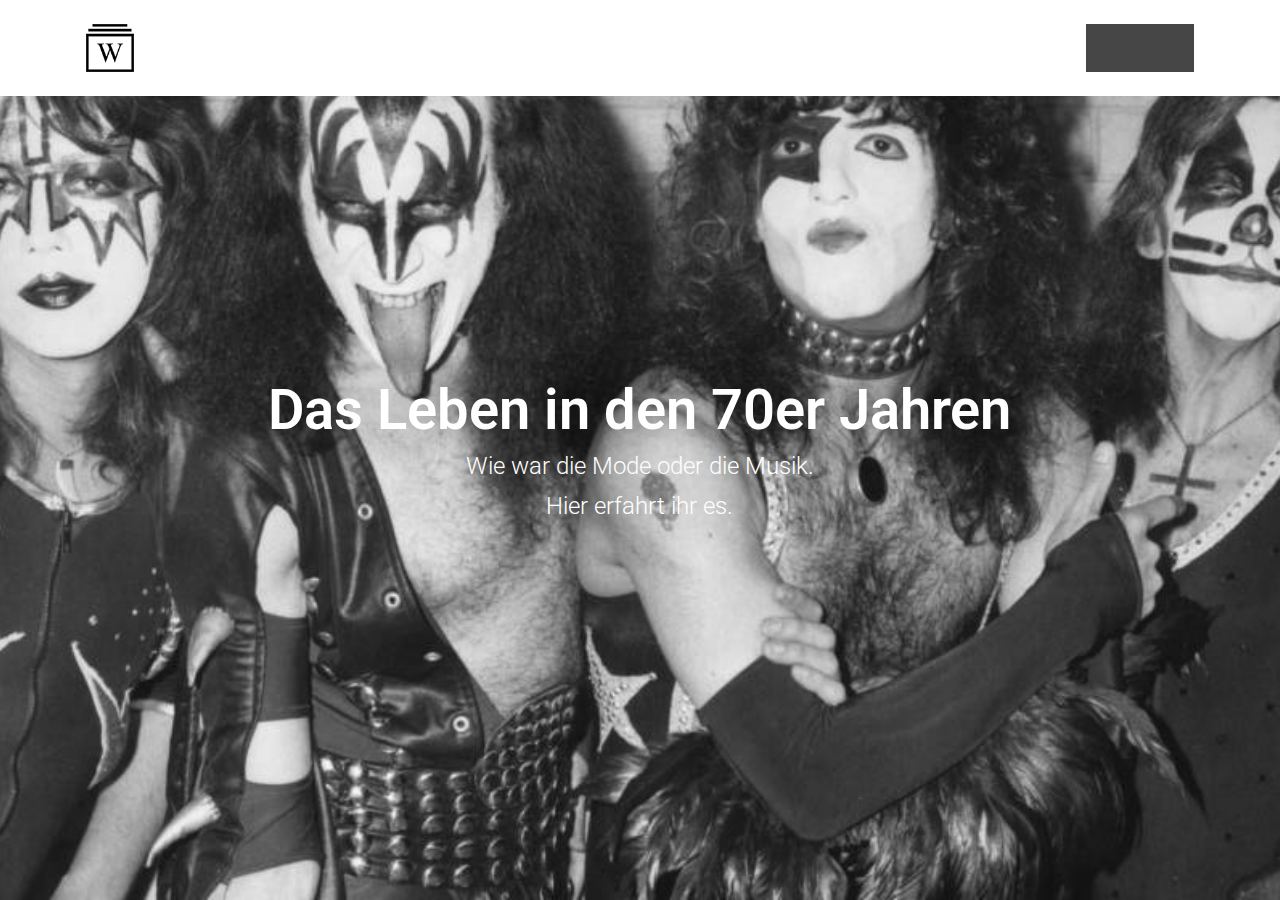
==== index.html @ 162d96a6 "moved folder" ====
<!doctype html>
<html lang="en" prefix="og: http://ogp.me/ns#">
  <head>
    <meta charset="utf-8">
    <meta name="viewport" content="width=device-width, initial-scale=1">

    <!-- CLEAN MARKUP = GOOD KARMA.
      Hi source code lover,

      you're a curious person and a fast learner ;)
      Let's make something beautiful together. Contribute on Github:
      https://github.com/webslides/webslides

      Thanksd,
      @jlantunez.
    -->

    <!-- SEO -->
    <title>WebSlides: Making HTML presentations easy</title>
    <meta name="description" content="WebSlides is the easiest way to make HTML presentations, portfolios, and landings. Just essential features.">

    <!-- URL CANONICAL -->
    <!-- <link rel="canonical" href="http://your-url.com/"> -->

    <!-- Google Fonts -->
    <link href="https://fonts.googleapis.com/css?family=Roboto:100,100i,300,300i,400,400i,700,700i%7CMaitree:200,300,400,600,700&amp;subset=latin-ext" rel="stylesheet">

    <!-- CSS WebSlides -->
    <link rel="stylesheet" type='text/css' media='all' href="static/css/webslides.css">

    <!-- Optional - CSS SVG Icons (Font Awesome) -->
    <link rel="stylesheet" type='text/css' media='all' href="static/css/svg-icons.css">

    <meta name="twitter:image" content="static/images/share-webslides.jpg"> <!-- EDIT -->

    <!-- FAVICONS -->
    <link rel="shortcut icon" sizes="16x16" href="static/images/favicons/favicon.png">
    <link rel="shortcut icon" sizes="32x32" href="static/images/favicons/favicon-32.png">
    <link rel="apple-touch-icon icon" sizes="76x76" href="static/images/favicons/favicon-76.png">
    <link rel="apple-touch-icon icon" sizes="120x120" href="static/images/favicons/favicon-120.png">
    <link rel="apple-touch-icon icon" sizes="152x152" href="static/images/favicons/favicon-152.png">
    <link rel="apple-touch-icon icon" sizes="180x180" href="static/images/favicons/favicon-180.png">
    <link rel="apple-touch-icon icon" sizes="192x192" href="static/images/favicons/favicon-192.png">

    <!-- Android -->
    <meta name="mobile-web-app-capable" content="yes">
    <meta name="theme-color" content="#333333">

  </head>
  <body>
    <header role="banner">
      <nav role="navigation">
        <p class="logo"><a href="index.html" title="WebSlides">WebSlides</a></p>
        <ul>
          <li class="github">
            <a rel="external" href="https://github.com/webslides/webslides" title="Github">
              <svg class="fa-github">
                <use xlink:href="#fa-github"></use>
              </svg>
              <em>WebSlides</em>
            </a>
          </li>
          <li class="twitter">
            <a rel="external" href="https://twitter.com/webslides" title="Twitter">
              <svg class="fa-twitter">
                <use xlink:href="#fa-twitter"></use>
              </svg>
              <em>@WebSlides</em>
            </a>
          </li>
          <!--  <li class="dribbble"><a rel="external" href="http://dribbble.com/webslides" title="Dribbble"><svg class="fa-dribbble"><use xlink:href="#fa-dribbble"></use></svg> <em>webslides</em></a></li> -->
        </ul>
      </nav>
    </header>

    <main role="main">
      <article id="webslides" class="vertical">
        <!-- Quick Guide
          - Each parent <section> in the <article id="webslides"> element is an individual slide.
          - Vertical sliding = <article id="webslides" class="vertical">
          - <div class="wrap"> = container 90% / <div class="wrap size-50"> = 45%;
        -->

        <section class="text-intro-landing">
         <span class="background" style="background-image:url('static/images/70s/KISS-Background.jpg')"></span>
          <!--.wrap = container (width: 90%) -->
          <div class="wrap aligncenter" >
            <h1><strong>Das Leben in den 70er Jahren</strong></h1>
            <p class="text-intro">Wie war die Mode oder die Musik.
			<br>Hier erfahrt ihr es.
            
            </p>
 
          </div>
          <!-- .end .wrap -->
        </section>
        <section>
          <!--.wrap = container (width: 90%) -->
          <div class="wrap size-50 aligncenter">
            <h2><strong>Welche Musik hast du in den 70ern gehört?</strong></h2>
            <p class="text-intro"><a href="demos/why-webslides.html" title="Why WebSlides?">Kiss</a>, <a href="demos/landings.html" title="Landings">ABBA</a>, <a href="demos/portfolios.html" title="Portfolios">AC/DC</a>, oder
			<a href="demos/longforms.html" title="Longforms">Queen</a>.</p>
            <div class="bg-white shadow">
              <ul class="flexblock reasons">
                <li>
                  <h1>ABBA</h1>ABBA ist eine schwedische Popgruppe bestehend aus den ehemaligen Paaren Agnetha Fältskog und Björn Ulvaeus sowie Benny Andersson und Anni-Frid Lyngstad und wurde 1972 in Stockholm gegründet</p>
                </li>
                <li>
                  <h1>AC/DC</h1>
                  <p> Die Brüder Angus und Malcolm haben sich den Bandnamen ausgedacht, nachdem die Schwester der australischen Brüder Margaret das Kürzel auf der Rückseite ihrer Nähmaschine sah und sagte, es sei ein guter Bandname. AC und DC sind die Abkürzungen für Wechselstrom und Gleichstrom<a href="demos/index.html" title="WebSlides Demos"></a></p>
                </li>
              </ul>
            </div>
            <!-- .end .bg-white shadow -->
          </div>
          <!-- .end .wrap -->
        </section>
        <section class="text-mode">

		         <span class="background" style="background-image:url('static/images/70s/70er-jahre-mode-party-kleider-boots-lederjacke-strickwaren.jpg')"></span>

          <!--.wrap = container (width: 90%) -->
          <div class="wrap">
            <div class="grid vertical-align">
              <div class="column">
                <h3><strong>Die Mode</strong></h3>
                <p class="text-intro">Flower Power, Paisley, psychedelische Muster, Karos und Animal-Prints dominierten die Mode der 1970er Jahre. Dazu kamen Materialien wie Cord, Denim, Samt, Wildleder, Nappaleder und Horn<code></code></p>
                <p></strong> <strong></strong>.</p>
              </div>
              <!-- .end .column -->
              <div class="column">
              
			  <!--.wrap = container (width: 90%) -->
          <div class="wrap">
            <div class="grid vertical-align">
              <div class="column">
                <h3><strong>Die Mode</strong></h3>
                <p class="text-intro">Flower Power, Paisley, psychedelische Muster, Karos und Animal-Prints dominierten die Mode der 1970er Jahre. Dazu kamen Materialien wie Cord, Denim, Samt, Wildleder, Nappaleder und Horn<code></code></p>
                <p></strong> <strong></strong>.</p>
              </div>
              <!-- .end .column -->
              <div class="column">
               		  


              </div>
              <!-- .end .column -->
            </div>
            <!-- .end .grid -->
          </div>
          <!-- .end .wrap -->
		  </span>
        </section>
        <section>
          <div class="wrap">
            <h2>Quiz</h2>
            <ul class="flexblock features">
              <li>
                <div>
                  <h2>
                    <span>&rarr;</span>
                    1.
                  </h2>
                  Wo fand die Schwester von Angus und Malcom das Kürzel für den Bandnamen AC/DC?
                </div>
              </li>
              <li>
                <div>
                  <h2>
                    <svg class="fa-link">
                      <use xlink:href="#fa-link"></use>
                    </svg>
                    2.
                  </h2>
                  Was bedeutet AC/DC?
                </div>
              </li>
              <li>
                <div>
                  <h2>
                    <svg class="fa-clock-o">
                      <use xlink:href="#fa-clock-o"></use>
                    </svg>
                    3.
                  </h2>
                  Aus welchem Land kommt die Popgruppe ABBA?
                </div>
              </li>
              <li>
                <div>
                  <h2>
                    
                    4.
                  </h2>
                  Aus welchen Paaren besteht die Popgruppe ABBA?
                </div>
              </li>
              <li>
                <div>
                  <h2>
                    <svg class="fa-text-height">
                      <use xlink:href="#fa-text-height"></use>
                    </svg>
                    5.
                  </h2>
                  Nennt mir drei Materialen die in den 70er für Mode verwendet wurden?
                </div>
              </li>
              <li>
                <div>
                  <h2>
                    <span>6<sup>.</sup></span>
                    
                  </h2>
                  Welche zwei Bands habe ich noch gennant?                                                                                                   
                </div>
              </li>
            </ul>
          </div>
        </section>
		      <section>
          <div class="wrap">
            <h2>Quiz</h2>
            <ul class="flexblock features">
              <li>
                <div>
                  <h2>
                    <span>&rarr;</span>
                    1.
                  </h2>
                  Wo fand die Schwester von Angus und Malcom das Kürzel für den Bandnamen AC/DC?
				  
				  
				  Auf ihrer Nähmaschine.
                </div>
              </li>
              <li>
                <div>
                  <h2>
                    <svg class="fa-link">
                      <use xlink:href="#fa-link"></use>
                    </svg>
                    2.
                  </h2>
                  Was bedeutet AC/DC?
				  
				  Gleichstrom,Wechselstrom.
                </div>
              </li>
              <li>
                <div>
                  <h2>
                    <svg class="fa-clock-o">
                      <use xlink:href="#fa-clock-o"></use>
                    </svg>
                    3.
                  </h2>
                  Aus welchem Land kommt die Popgruppe ABBA?
				  
				  
				  Aus Schweden.
                </div>
              </li>
              <li>
                <div>
                  <h2>
                    
                    4.
                  </h2>
                  Aus welchen Paaren besteht die Popgruppe ABBA?
				   
				   
				   Agnetha Fältskog und Björn Ulvaeus sowie Benny Andersson und Anni-Frid.
                </div>
              </li>
              <li>
                <div>
                  <h2>
                    <svg class="fa-text-height">
                      <use xlink:href="#fa-text-height"></use>
                    </svg>
                    5.
                  </h2>
                  Nennt mir drei Materialen die in den 70er für Mode verwendet wurden?
				  
				  
				  Samt,Nappaleder,Horn.
                </div>
              </li>
              <li>
                <div>
                  <h2>
                    <span>6<sup>.</sup></span>
                    
                  </h2>
                  Welche zwei Bands habe ich noch gennant?
				  
				  
				  Kiss und Queen
                </div>
              </li>
            </ul>
          </div>
        </section>
        <section>
          <div class="wrap">
            <h2><strong>Danke fürs Zuhören</strong></h2>
            
           
              <li>
                
                  <figure>
                    
                    <figcaption>
                      
                    </figcaption>
                  </figure>
                </a>
              </li>
              <li>
                
                  <figure>
                    
                    <figcaption>
                      
                    </figcaption>
                  </figure>
                </a>
              </li>
              <li>
                
                  <figure>
                    
                    <figcaption>
                      
                    </figcaption>
                  </figure>
                </a>
              </li>
              <li>
                
                  <figure>
                    
                    
                      
                    </figcaption>
---- static/css/svg-icons.css ----
/*=====================================================
Important! 
/js/svg-icons.js is required.
======================================================= */

/*=====================================================
Font Awesome 4.4 as SVG Icons via http://fontastic.me  
class = .fa- (Go to https://fortawesome.github.io/Font-Awesome/icons/)

SVG ICONS - Don't use icon fonts: 
https://speakerdeck.com/ninjanails/death-to-fa-fonts
======================================================= */

svg {
	display: inline-block;
	vertical-align: middle;
	width: 1em;
	height: 1em;

}
[class*="fa-"].large{font-size: 8rem;}


.fa-glass {
	width: 1.0000000298023224em;
}

.fa-music {
	width: 0.8571396097540855em;
}

.fa-search {
	width: 0.9285706554849185em;
}

.fa-envelope-o {
	width: 1.000000972300768em;
}

.fa-heart {
	width: 0.9999999646097422em;
}

.fa-star {
	width: 0.9285713043063879em;
}

.fa-star-o {
	width: 0.9285713043063879em;
}

.fa-user {
	width: 0.785713868836563em;
}

.fa-film {
	width: 1.071429569274187em;
}

.fa-th-large {
	width: 0.9285712415972966em;
}

.fa-th {
	width: 1.0000000521540642em;
}

.fa-th-list {
	width: 1.0000000521540642em;
}

.fa-check {
	width: 1.0000000596046448em;
}

.fa-close {
	width: 0.7857149094343185em;
}

.fa-search-plus {
	width: 0.9285706554849185em;
}

.fa-search-minus {
	width: 0.9285706554849185em;
}

.fa-power-off {
	width: 0.8571455205480252em;
}

.fa-signal {
	width: 0.9999999916180968em;
}

.fa-trash-o {
	width: 0.7857138803228736em;
}

.fa-home {
	width: 0.928572153672576em;
}

.fa-file-o {
	width: 0.8571445867419243em;
}

.fa-clock-o {
	width: 0.8571425850192682em;
}

.fa-road {
	width: 1.0714228972792625em;
}

.fa-download {
	width: 0.9285713359713554em;
}

.fa-arrow-circle-o-down {
	width: 0.8571425850192682em;
}

.fa-arrow-circle-o-up {
	width: 0.8571425850192682em;
}

.fa-inbox {
	width: 0.8571455143392086em;
}

.fa-play-circle-o {
	width: 0.8571425850192682em;
}

.fa-repeat {
	width: 0.8571445668737852em;
}

.fa-refresh {
	width: 0.8571436268589423em;
}

.fa-list-alt {
	width: 1.000000972300768em;
}

.fa-lock {
	width: 1.000000972300768em;
}

.fa-flag {
	width: 1.0357158780097961em;
}

.fa-headphones {
	width: 0.9285684004426003em;
}

.fa-volume-off {
	width: 0.42857232317328453em;
}

.fa-volume-down {
	width: 0.642858412116766em;
}

.fa-volume-up {
	width: 0.9285729192197323em;
}

.fa-qrcode {
	width: 0.7857138514518738em;
}

.fa-tag {
	width: 0.8454238213598728em;
}

.fa-tags {
	width: 1.0597098506987095em;
}

.fa-book {
	width: 0.9302451089024544em;
}

.fa-bookmark {
	width: 0.7142852507531643em;
}

.fa-print {
	width: 0.9285733308643103em;
}

.fa-camera {
	width: 1.0714288031060732em;
}

.fa-font {
	width: 0.9285733103752136em;
}

.fa-bold {
	width: 0.7857098877429962em;
}

.fa-italic {
	width: 0.5714278221130371em;
}

.fa-text-height {
	width: 1.000002734363079em;
}

.fa-text-width {
	width: 0.857142724096775em;
}

.fa-align-left {
	width: 0.9999999664723873em;
}

.fa-align-center {
	width: 1.0000009797513485em;
}

.fa-align-right {
	width: 1.0000009797513485em;
}

.fa-align-justify {
	width: 1.0000009797513485em;
}

.fa-list {
	width: 0.9999999906867743em;
}

.fa-dedent {
	width: 0.9999989476054907em;
}

.fa-indent {
	width: 0.9999989476054907em;
}

.fa-video-camera {
	width: 0.9999980057277753em;
}

.fa-image {
	width: 1.071429569274187em;
}

.fa-pencil {
	width: 0.8454248607158661em;
}

.fa-map-marker {
	width: 0.8714316554367542em;
	margin-top: -0.2em;
}

.fa-adjust {
	width: 0.8571425850192682em;
}

.fa-tint {
	width: 0.8714316815137863em;
}

.fa-edit {
	width: 0.9955342138805463em;
}

.fa-share-square-o {
	width: 0.9285693491497113em;
}

.fa-check-square-o {
	width: 0.9280096615352704em;
}

.fa-arrows {
	width: 0.9999999888241291em;
}

.fa-step-backward {
	width: 0.5714307241141796em;
}

.fa-fast-backward {
	width: 1.000000935047865em;
}

.fa-backward {
	width: 0.9966524690389633em;
}

.fa-play {
	width: 0.7851562518626451em;
}

.fa-pause {
	width: 0.8571436069905758em;
}

.fa-stop {
	width: 0.8571436069905758em;
}

.fa-forward {
	width: 0.8604901600629091em;
}

.fa-fast-forward {
	width: 0.9999990034848452em;
}

.fa-step-forward {
	width: 0.5714267063885927em;
}

.fa-eject {
	width: 0.85825614631176em;
}

.fa-chevron-left {
	width: 0.7500009983778em;
}

.fa-chevron-right {
	width: 0.6785712540149689em;
}

.fa-plus-circle {
	width: 0.8571425850192682em;
}

.fa-minus-circle {
	width: 0.8571425850192682em;
}

.fa-times-circle {
	width: 0.8571425850192682em;
}

.fa-check-circle {
	width: 0.8571425850192682em;
}

.fa-question-circle {
	width: 0.8571425850192682em;
}

.fa-info-circle {
	width: 0.8571425850192682em;
}

.fa-crosshairs {
	width: 0.8571436069905758em;
}

.fa-times-circle-o {
	width: 0.8571425850192682em;
}

.fa-check-circle-o {
	width: 0.8571425850192682em;
}

.fa-ban {
	width: 0.8571426247557004em;
}

.fa-arrow-left {
	width: 0.8928571492433548em;
}

.fa-arrow-right {
	width: 0.8214280630151052em;
}

.fa-arrow-up {
	width: 0.9285692870616913em;
}

.fa-arrow-down {
	width: 0.9285712018609047em;
}

.fa-mail-forward {
	width: 1.0000031888484955em;
}

.fa-expand {
	width: 0.8571445606648922em;
}

.fa-compress {
	width: 0.8571445886045694em;
}

.fa-plus {
	width: 0.785714827477932em;
}

.fa-minus {
	width: 0.7857138440012932em;
}

.fa-asterisk {
	width: 0.9285713285207748em;
}

.fa-exclamation-circle {
	width: 0.8571425850192682em;
}

.fa-leaf {
	width: 0.9999980080174282em;
}

.fa-fire {
	width: 0.7857128586620092em;
}

.fa-eye {
	width: 0.9999980051070452em;
}

.fa-eye-slash {
	width: 1.000001983717084em;
}

.fa-exclamation-triangle {
	width: 0.9999999636784196em;
}

.fa-plane {
	width: 0.7860879210056737em;
}

.fa-calendar {
	width: 0.9285707051554937em;
}

.fa-random {
	width: 0.9999999022111297em;
}

.fa-comment {
	width: 0.9999974196152834em;
}

.fa-magnet {
	width: 0.8571425850192682em;
}

.fa-chevron-up {
	width: 0.9999999701976776em;
}

.fa-chevron-down {
	width: 0.9999999850988388em;
}

.fa-retweet {
	width: 1.0714306645095348em;
}

.fa-shopping-cart {
	width: 0.9285732470452785em;
}

.fa-folder {
	width: 0.9285712813336886em;
}

.fa-folder-open {
	width: 1.0485479356721044em;
}

.fa-arrows-v {
	width: 0.42857228219509125em;
}

.fa-arrows-h {
	width: 1.000000972300768em;
}

.fa-bar-chart {
	width: 1.1428574323654175em;
}



.fa-camera-retro {
	width: 1.0000000074505806em;
}

.fa-key {
	width: 0.9391738375027963em;
}

.fa-cogs {
	width: 1.0714287403970957em;
}

.fa-comments {
	width: 1.0000034073991628em;
}

.fa-thumbs-o-up {
	width: 0.8571465983986855em;
}

.fa-thumbs-o-down {
	width: 0.8571435585618019em;
}

.fa-star-half {
	width: 0.4642870929092169em;
}

.fa-heart-o {
	width: 1.0000009778887033em;
}

.fa-sign-out {
	width: 0.875000032285854em;
}

.fa-linkedin-square {
	width: 0.8571416462459638em;
}

.fa-thumb-tack {
	width: 0.6428600810468197em;
}

.fa-external-link {
	width: 0.9999981845417096em;
}

.fa-sign-in {
	width: 0.8571436069905758em;
}

.fa-trophy {
	width: 0.9285706554849185em;
}

.fa-upload {
	width: 0.9285723492503166em;
}

.fa-lemon-o {
	width: 0.8565869312733412em;
}

.fa-phone {
	width: 0.7857128540053964em;
}

.fa-square-o {
	width: 0.7857118571796491em;
}

.fa-bookmark-o {
	width: 0.7142852507531643em;
}

.fa-phone-square {
	width: 0.8571416462459638em;
}

.fa-unlock {
	width: 1.000000972300768em;
}

.fa-credit-card {
	width: 1.0714279003441334em;
}

.fa-feed {
	width: 0.7864560410380363em;
}

.fa-hdd-o {
	width: 0.8571435995399952em;
}

.fa-bullhorn {
	width: 1.000001672655344em;
}

.fa-bell-o {
	width: 0.999999426305294em;
}

.fa-certificate {
	width: 0.8571425257250667em;
}

.fa-hand-o-right {
	width: 1.0000000074505806em;
}

.fa-hand-o-left {
	width: 0.9999989792704582em;
}

.fa-hand-o-up {
	width: 0.8571425552167966em;
}

.fa-hand-o-down {
	width: 0.8571416288614273em;
}

.fa-arrow-circle-left {
	width: 0.8571425850192682em;
}

.fa-arrow-circle-right {
	width: 0.8571425850192682em;
}

.fa-arrow-circle-up {
	width: 0.8571425850192682em;
}

.fa-arrow-circle-down {
	width: 0.8571425850192682em;
}

.fa-wrench {
	width: 0.9391775503754616em;
}

.fa-tasks {
	width: 1.0000009797513485em;
}

.fa-filter {
	width: 0.7857138165272772em;
}

.fa-arrows-alt {
	width: 0.857147540897131em;
}

.fa-group {
	width: 1.071428755919138em;
}

.fa-chain {
	width: 0.9285723119974136em;
}

.fa-cloud {
	width: 1.0714285423358234em;
}

.fa-flask {
	width: 0.9285696372389793em;
}

.fa-cut {
	width: 0.9975810423493385em;
}

.fa-copy {
	width: 1.0000010058283806em;
}

.fa-paperclip {
	width: 0.7857148349285126em;
}

.fa-floppy-o {
	width: 0.8571445867419243em;
}

.fa-square {
	width: 0.8571416462459638em;
}

.fa-bars {
	width: 0.8571436069905758em;
}

.fa-list-ul {
	width: 1.0000010132789612em;
}

.fa-list-ol {
	width: 1.0083701331168413em;
}

.fa-strikethrough {
	width: 0.9999989485368133em;
}

.fa-underline {
	width: 0.8571445560082793em;
}

.fa-table {
	width: 0.9285723157227039em;
}

.fa-magic {
	width: 0.9436386581510305em;
}

.fa-truck {
	width: 1.0357128381729126em;
}

.fa-pinterest {
	width: 0.8571391701698303em;
}

.fa-pinterest-square {
	width: 0.8571406031646802em;
}

.fa-google-plus-square {
	width: 0.8571416462459638em;
}

.fa-google-plus {
	width: 1.2857149516544268em;
}

.fa-money {
	width: 1.0714295767247677em;
}

.fa-caret-down {
	width: 0.571429718285799em;
}

.fa-caret-up {
	width: 0.5714296959340572em;
}

.fa-caret-left {
	width: 0.3928574174642563em;
}

.fa-caret-right {
	width: 0.32142970090126255em;
}

.fa-columns {
	width: 0.9285723157227039em;
}

.fa-sort {
	width: 0.5714296959340572em;
}

.fa-sort-desc {
	width: 0.571429718285799em;
}

.fa-sort-asc {
	width: 0.5714296959340572em;
}

.fa-envelope {
	width: 1.0000022239983082em;
}

.fa-linkedin {
	width: 0.8571429451305903em;
}

.fa-rotate-left {
	width: 0.8571445606648922em;
}

.fa-gavel {
	width: 1.0106014609336853em;
}

.fa-dashboard {
	width: 1.000001922249794em;
}

.fa-comment-o {
	width: 0.9999974196152834em;
}

.fa-comments-o {
	width: 1.0000035266084524em;
}

.fa-bolt {
	width: 1.000000972300768em;
}

.fa-sitemap {
	width: 1.0000010058283806em;
}

.fa-umbrella {
	width: 0.9285703394562006em;
}

.fa-clipboard {
	width: 1.000001959502697em;
}

.fa-lightbulb-o {
	width: 0.5714296922087669em;
}

.fa-exchange {
	width: 0.9999989476054907em;
}

.fa-cloud-download {
	width: 1.0714285423358234em;
}

.fa-cloud-upload {
	width: 1.0714285423358234em;
}

.fa-user-md {
	width: 0.785713868836563em;
}

.fa-stethoscope {
	width: 0.7857138092319147em;
}

.fa-suitcase {
	width: 1.000000116725687em;
}

.fa-bell {
	width: 0.999999426305294em;
}

.fa-coffee {
	width: 1.0357122694451846em;
}

.fa-cutlery {
	width: 0.7857128530740738em;
}

.fa-file-text-o {
	width: 0.8571445867419243em;
}

.fa-building-o {
	width: 1.000000116725687em;
}

.fa-hospital-o {
	width: 1.000000116725687em;
}

.fa-ambulance {
	width: 1.1071423441171646em;
}

.fa-medkit {
	width: 1.000000116725687em;
}

.fa-fighter-jet {
	width: 1.0714295953512192em;
}

.fa-beer {
	width: 0.9642851203680038em;
}

.fa-h-square {
	width: 0.8571416462459638em;
}

.fa-plus-square {
	width: 0.8571416462459638em;
}

.fa-angle-double-left {
	width: 0.5892861261963844em;
}

.fa-angle-double-right {
	width: 0.5535723362118006em;
}

.fa-angle-double-up {
	width: 0.642861433327198em;
}

.fa-angle-double-down {
	width: 0.6428574100136757em;
}

.fa-angle-left {
	width: 0.3750009909272194em;
}

.fa-angle-right {
	width: 0.3392861280590296em;
}

.fa-angle-up {
	width: 0.642861433327198em;
}

.fa-angle-down {
	width: 0.6428574100136757em;
}

.fa-desktop {
	width: 1.071435708552599em;
}

.fa-laptop {
	width: 1.071429569274187em;
}

.fa-tablet {
	width: 1.071429569274187em;
}

.fa-mobile {
	width: 1.071429569274187em;
}

.fa-circle-o {
	width: 0.8571425850192682em;
}

.fa-quote-left {
	width: 0.9285713583230972em;
}

.fa-quote-right {
	width: 0.9285713285207748em;
}

.fa-spinner {
	width: 1.0000000596046448em;
}

.fa-circle {
	width: 0.8571425850192682em;
}

.fa-mail-reply {
	width: 1.0000029690563679em;
}

.fa-folder-o {
	width: 0.9285712813336886em;
}

.fa-folder-open-o {
	width: 1.0652896141011752em;
}

.fa-smile-o {
	width: 0.8571425850192682em;
}

.fa-frown-o {
	width: 0.8571425850192682em;
}

.fa-meh-o {
	width: 0.8571425850192682em;
}

.fa-gamepad {
	width: 1.0714295854171496em;
}

.fa-keyboard-o {
	width: 1.0714286640286446em;
}

.fa-flag-o {
	width: 1.0357160121202469em;
}

.fa-flag-checkered {
	width: 1.0357160121202469em;
}

.fa-terminal {
	width: 0.9358262214809656em;
}

.fa-code {
	width: 1.0714276805520058em;
}

.fa-mail-reply-all {
	width: 0.9999999292194843em;
}

.fa-star-half-empty {
	width: 0.9285682821646333em;
}

.fa-location-arrow {
	width: 0.7859947793185711em;
}

.fa-crop {
	width: 0.9285703515633941em;
}

.fa-code-fork {
	width: 0.5714296698570251em;
}

.fa-chain-broken {
	width: 0.9285713344191509em;
}

.fa-question {
	width: 0.6221200153231621em;
}

.fa-info {
	width: 0.857143547385931em;
}

.fa-exclamation {
	width: 0.857143547385931em
}

.fa-superscript {
	width: 0.8588164150714874em;
}

.fa-subscript {
	width: 0.8599326312541962em;
}

.fa-eraser {
	width: 1.071428793715313em;
}

.fa-puzzle-piece {
	width: 0.9285733483266085em;
}

.fa-microphone {
	width: 0.6428574770689011em;
}

.fa-microphone-slash {
	width: 0.7857128698378801em;
}

.fa-shield {
	width: 0.7142831720411777em;
}

.fa-calendar-o {
	width: 0.9285707051554937em;
}

.fa-fire-extinguisher {
	width: 0.7845058117527515em;
}

.fa-rocket {
	width: 0.9441959485411644em;
}

.fa-maxcdn {
	width: 0.9815869629383087em;
}

.fa-chevron-circle-left {
	width: 0.8571425850192682em;
}

.fa-chevron-circle-right {
	width: 0.8571425850192682em;
}

.fa-chevron-circle-up {
	width: 0.8571425850192682em;
}

.fa-chevron-circle-down {
	width: 0.8571425850192682em;
}

.fa-html5 {
	width: 0.7857138514518738em;
}

.fa-css3 {
	width: 1.0000000596046448em;
}

.fa-anchor {
	width: 0.9999980125576258em;
}

.fa-unlock-alt {
	width: 1.000000972300768em;
}

.fa-bullseye {
	width: 0.8571425850192682em;
}

.fa-ellipsis-h {
	width: 0.7857148125767708em;
}

.fa-ellipsis-v {
	width: 0.21428712457418442em;
}

.fa-rss-square {
	width: 0.8571416462459638em;
}

.fa-play-circle {
	width: 0.8571425850192682em;
}

.fa-ticket {
	width: 1.0005576871335506em;
}

.fa-minus-square {
	width: 0.8571416462459638em;
}

.fa-minus-square-o {
	width: 0.7857118571796491em;
}

.fa-level-up {
	width: 0.5734755680896342em;
}

.fa-level-down {
	width: 0.5731032819021493em;
}

.fa-check-square {
	width: 0.8571416462459638em;
}

.fa-pencil-square {
	width: 0.8571416462459638em;
}

.fa-external-link-square {
	width: 0.8571416462459638em;
}

.fa-share-square {
	width: 0.8571416462459638em;
}

.fa-caret-square-o-down {
	width: 0.8571416462459638em;
}

.fa-caret-square-o-up {
	width: 0.8571416462459638em;
}

.fa-caret-square-o-right {
	width: 0.8571416462459638em;
}

.fa-eur {
	width: 0.565288751386106em;
}

.fa-gbp {
	width: 0.5691953515633941em;
}

.fa-dollar {
	width: 0.5691973492503166em;
}

.fa-inr {
	width: 0.5011180695146322em;
}

.fa-cny {
	width: 0.5731013106415048em;
}

.fa-rouble {
	width: 0.7142853057011962em;
}

.fa-krw {
	width: 1.0000009899958968em;
}

.fa-bitcoin {
	width: 0.736978217959404em;
}

.fa-file {
	width: 0.8571426197886467em;
}

.fa-file-text {
	width: 0.8571426197886467em;
}

.fa-sort-alpha-asc {
	width: 0.9428952634334564em;
}

.fa-sort-alpha-desc {
	width: 0.9428952634334564em;
}

.fa-sort-amount-asc {
	width: 1.0159967839717865em;
}

.fa-sort-amount-desc {
	width: 1.0159967839717865em;
}

.fa-sort-numeric-asc {
	width: 0.8452380001544952em;
}

.fa-sort-numeric-desc {
	width: 0.8452380001544952em;
}

.fa-thumbs-up {
	width: 0.8928591571748257em;
}

.fa-thumbs-down {
	width: 0.8928584419190884em;
}

.fa-youtube-square {
	width: 0.8571416462459638em;
}

.fa-youtube {
	width: 0.8571435324847698em;
}

.fa-xing {
	width: 0.786087267100811em;
}

.fa-xing-square {
	width: 0.8571416462459638em;
}

.fa-youtube-play {
	width: 1.0000000305008143em;
}

.fa-stack-overflow {
	width: 0.8571415841579437em;
}

.fa-instagram {
	width: 0.8571416462459638em;
}

.fa-flickr {
	width: 0.8571436131993941em;
}

.fa-adn {
	width: 0.8571425850192682em;
}

.fa-bitbucket {
	width: 0.78617824614048em;
}

.fa-bitbucket-square {
	width: 0.8571416462459638em;
}

.fa-tumblr {
	width: 0.6093739867210388em;
}

.fa-tumblr-square {
	width: 0.8571416462459638em;
}

.fa-long-arrow-down {
	width: 0.42857166891917586em;
}

.fa-long-arrow-up {
	width: 0.4285729229450226em;
}

.fa-long-arrow-left {
	width: 1.0357138589024544em;
}

.fa-long-arrow-right {
	width: 0.9642862295731902em;
}

.fa-female {
	width: 0.7142941057682037em;
}

.fa-male {
	width: 0.5714317113161087em;
}

.fa-gittip {
	width: 0.8571425850192682em;
}

.fa-sun-o {
	width: 1.0000000223517418em;
}

.fa-moon-o {
	width: 0.8213352287809048em;
}

.fa-archive {
	width: 1.0000020563602448em;
}

.fa-bug {
	width: 0.9285741709172726em;
}

.fa-vk {
	width: 1.0777527708560228em;
}

.fa-weibo {
	width: 1.0041852121551074em;
}

.fa-renren {
	width: 0.8571416437625885em;
}

.fa-pagelines {
	width: 0.7823682955154254em;
}

.fa-stack-exchange {
	width: 0.7142871618270874em;
}

.fa-arrow-circle-o-right {
	width: 0.8571425850192682em;
}

.fa-arrow-circle-o-left {
	width: 0.8571425850192682em;
}

.fa-caret-square-o-left {
	width: 0.8571416462459638em;
}

.fa-dot-circle-o {
	width: 0.8571425850192682em;
}

.fa-wheelchair {
	width: 0.9090400412678719em;
}

.fa-vimeo-square {
	width: 0.8571416462459638em;
}

.fa-try {
	width: 0.6428615320473909em;
}

.fa-plus-square-o {
	width: 0.7857118571796491em;
}

.fa-space-shuttle {
	width: 1.214285247027874em;
}

.fa-slack {
	width: 0.9285693690180779em;
}

.fa-envelope-square {
	width: 0.8571436131993941em;
}

.fa-wordpress {
	width: 1.0000000049670539em;
}

.fa-openid {
	width: 0.9999983335533216em;
}

.fa-bank {
	width: 1.0714267492294312em;
}

.fa-graduation-cap {
	width: 1.2857187371701002em;
}

.fa-yahoo {
	width: 0.8571445047855377em;
}

.fa-google {
	width: 0.8398430943489075em;
}

.fa-reddit {
	width: 1.0000000049670539em;
}

.fa-reddit-square {
	width: 0.8571416462459638em;
}

.fa-stumbleupon-circle {
	width: 0.8571425850192682em;
}

.fa-stumbleupon {
	width: 1.0714269926149882em;
}

.fa-delicious {
	width: 0.8571416462459638em;
}

.fa-digg {
	width: 1.1428574323654175em;
}

.fa-pied-piper {
	width: 0.8571416462459638em;
}

.fa-pied-piper-alt {
	width: 1.1372744292020798em;
}

.fa-drupal {
	width: 0.8571418623128011em;
}

.fa-joomla {
	width: 0.8571426148215924em;
}

.fa-language {
	width: 0.8571416030172259em;
}

.fa-fax {
	width: 1.0000000037252903em;
}

.fa-building {
	width: 0.7857138179242611em;
}

.fa-child {
	width: 0.7142872214317322em;
}

.fa-paw {
	width: 0.9285706828037519em;
}

.fa-spoon {
	width: 1.0000000298023224em;
}

.fa-cube {
	width: 0.9285703506320715em;
}

.fa-cubes {
	width: 1.2142920158803463em;
}

.fa-behance {
	width: 1.1428583860397339em;
}

.fa-behance-square {
	width: 0.8571436131993941em;
}

.fa-steam {
	width: 0.9999989867210388em;
}

.fa-steam-square {
	width: 0.8571436131992414em;
}

.fa-recycle {
	width: 1.0012093782424927em;
}

.fa-automobile {
	width: 1.1428605308756232em;
}

.fa-cab {
	width: 1.1428585043177009em;
}

.fa-tree {
	width: 0.8571485541760921em;
}

.fa-spotify {
	width: 0.8571425850192682em;
}

.fa-deviantart {
	width: 0.5714287161827087em;
}

.fa-soundcloud {
	width: 1.2857149858027697em;
}

.fa-database {
	width: 0.8571426197886467em;
}

.fa-file-pdf-o {
	width: 0.8571445867419243em;
}

.fa-file-word-o {
	width: 0.8571445867419243em;
}

.fa-file-excel-o {
	width: 0.8571445867419243em;
}

.fa-file-powerpoint-o {
	width: 0.8571445867419243em;
}

.fa-file-image-o {
	width: 0.8571445867419243em;
}

.fa-file-archive-o {
	width: 0.8571445867419243em;
}

.fa-file-audio-o {
	width: 0.8571445867419243em;
}

.fa-file-movie-o {
	width: 0.8571445867419243em;
}

.fa-file-code-o {
	width: 0.8571445867419243em;
}

.fa-vine {
	width: 0.857145681977272em;
}

.fa-codepen {
	width: 1.0000000298023224em;
}

.fa-jsfiddle {
	width: 1.1428555250167847em;
}

.fa-life-bouy {
	width: 1.0000000049670539em;
}

.fa-circle-o-notch {
	width: 0.9999980702996254em;
}

.fa-ra {
	width: 0.999438002705574em;
}

.fa-empire {
	width: 1.0000000049670539em;
}

.fa-git-square {
	width: 0.8571416462459638em;
}

.fa-git {
	width: 1.0000000447034836em;
}

.fa-hacker-news {
	width: 0.8571416462459638em;
}

.fa-tencent-weibo {
	width: 0.7142878770828247em;
}

.fa-qq {
	width: 1.0000018551945686em;
}

.fa-wechat {
	width: 1.142860472202301em;
}

.fa-paper-plane {
	width: 1.0009309110464528em;
}

.fa-paper-plane-o {
	width: 1.0005583113525063em;
}

.fa-history {
	width: 0.8571445606648922em;
}

.fa-circle-thin {
	width: 0.8571425850192682em;
}

.fa-header {
	width: 1.0000018998980522em;
}

.fa-paragraph {
	width: 0.7265684753656387em;
}

.fa-sliders {
	width: 0.8571425676345825em;
}

.fa-share-alt {
	width: 0.8571425974369049em;
}

.fa-share-alt-square {
	width: 0.8571416462459638em;
}

.fa-bomb {
	width: 1.0000009909272194em;
}

.fa-futbol-o {
	width: 1.0000000049670539em;
}

.fa-tty {
	width: 1.0000020181760192em;
}

.fa-binoculars {
	width: 1.0000019930303097em;
}

.fa-plug {
	width: 0.9999989569187164em;
}

.fa-slideshare {
	width: 1.000006040558219em;
}

.fa-twitch {
	width: 0.9999990165233612em;
}

.fa-yelp {
	width: 0.8580739721655846em;
}

.fa-newspaper-o {
	width: 1.1428594440221786em;
}

.fa-wifi {
	width: 1.142857201397419em;
}

.fa-calculator {
	width: 0.9285713012019414em;
}

.fa-google-wallet {
	width: 0.9977688640356064em;
}

.fa-cc-visa {
	width: 1.2857130939760282em;
}

.fa-cc-mastercard {
	width: 1.2857130939760282em;
}

.fa-cc-discover {
	width: 1.2857129871845245em;
}

.fa-cc-amex {
	width: 1.285718947649002em;
}

.fa-cc-paypal {
	width: 1.2857130939760282em;
}

.fa-cc-stripe {
	width: 1.2857130939760282em;
}

.fa-bell-slash {
	width: 1.1428565569221973em;
}

.fa-bell-slash-o {
	width: 1.1428565569221973em;
}

.fa-trash {
	width: 0.7857138803228736em;
}

.fa-copyright {
	width: 0.8571425850192682em;
}

.fa-at {
	width: 0.8571425999204312em;
}

.fa-eyedropper {
	width: 1.0000010132789612em;
}

.fa-paint-brush {
	width: 0.9988838285207748em;
}

.fa-birthday-cake {
	width: 0.9999999776482582em;
}

.fa-area-chart {
	width: 1.1428574323654175em;
}

.fa-pie-chart {
	width: 0.964285093049206em;
}

.fa-line-chart {
	width: 1.1428574323654175em;
}

.fa-lastfm {
	width: 1.0000022376577817em;
}

.fa-lastfm-square {
	width: 0.8571416462459638em;
}

.fa-toggle-off {
	width: 1.142858593414303em;
}

.fa-toggle-on {
	width: 1.14285634085536em;
}

.fa-bicycle {
	width: 1.28571296234918em;
}

.fa-bus {
	width: 0.8571415692567825em;
}

.fa-ioxhost {
	width: 1.1428571175783873em;
}

.fa-angellist {
	width: 0.7142852619290352em;
}

.fa-cc {
	width: 1.1428574323654175em;
}

.fa-ils {
	width: 0.7678564703091979em;
}

.fa-meanpath {
	width: 0.8571436131994687em;
}

.fa-buysellads {
	width: 0.8571436107158661em;
}

.fa-connectdevelop {
	width: 1.1428584707900882em;
}

.fa-dashcube {
	width: 0.785714864730835em;
}

.fa-forumbee {
	width: 0.8571425694972277em;
}

.fa-leanpub {
	width: 1.142857511062175em;
}

.fa-sellsy {
	width: 1.1428565382957458em;
}

.fa-shirtsinbulk {
	width: 0.8571415543556213em;
}

.fa-simplybuilt {
	width: 1.142860271036625em;
}

.fa-skyatlas {
	width: 1.14285752673959em;
}

.fa-cart-plus {
	width: 0.928574200719595em;
}

.fa-cart-arrow-down {
	width: 0.928574200719595em;
}

.fa-diamond {
	width: 1.142861483618617em;
}

.fa-ship {
	width: 1.142856314778328em;
}

.fa-user-secret {
	width: 0.785717862347763em;
}

.fa-motorcycle {
	width: 1.2885052015384417em;
}

.fa-street-view {
	width: 0.7857207879424095em;
}

.fa-heartbeat {
	width: 1.0000009760260582em;
}

.fa-venus {
	width: 0.6395084308460355em;
}

.fa-mars {
	width: 0.8571416437625885em;
}

.fa-mercury {
	width: 0.6428571790456772em;
}

.fa-intersex {
	width: 0.7823648327030241em;
}

.fa-transgender-alt {
	width: 0.9285693382844329em;
}

.fa-venus-double {
	width: 0.9999989913776517em;
}

.fa-mars-double {
	width: 1.0690097333863378em;
}

.fa-venus-mars {
	width: 1.1376486765220761em;
}

.fa-mars-stroke {
	width: 0.8571426570415497em;
}

.fa-mars-stroke-v {
	width: 0.6395094422623515em;
}

.fa-mars-stroke-h {
	width: 1.066592177376151em;
}

.fa-neuter {
	width: 0.6428564637899399em;
}

.fa-genderless {
	width: 0.6428574621677399em;
}

.fa-facebook-official {
	width: 0.8571436237543821em;
}

.fa-pinterest-p {
	width: 0.7142868041992188em;
}

.fa-whatsapp {
	width: 0.857144296169281em;
}

.fa-user-plus {
	width: 1.1428584034244977em;
}

.fa-user-times {
	width: 1.1378349239627532em;
}

.fa-bed {
	width: 1.1428574621677399em;
}

.fa-viacoin {
	width: 0.8571425676345825em;
}

.fa-train {
	width: 0.857141618927244em;
}

.fa-subway {
	width: 0.857141618927244em;
}

.fa-medium {
	width: 1.0000000428408384em;
}

.fa-y-combinator {
	width: 0.8571425676345825em;
}

.fa-optin-monster {
	width: 1.2812500447034836em;
}

.fa-opencart {
	width: 1.2865476533770561em;
}

.fa-expeditedssl {
	width: 1.0000000049670539em;
}
.fa-battery-full {
	width: 1.2857148237526417em;
}
.fa-battery-4 {
	width: 1.2857148237526417em;
}

.fa-battery-3 {
	width: 1.285716611891985em;
}

.fa-battery-2 {
	width: 1.285716611891985em;
}

.fa-battery-1 {
	width: 1.285716611891985em;
}

.fa-battery-0 {
	width: 1.285716611891985em;
}

.fa-mouse-pointer {
	width: 0.6463916040956974em;
}

.fa-i-cursor {
	width: 0.5em;
}

.fa-object-group {
	width: 1.142856389284134em;
}

.fa-object-ungroup {
	width: 1.2857120633125305em;
}

.fa-sticky-note {
	width: 0.8571426197886467em;
}

.fa-sticky-note-o {
	width: 0.8571405932307243em;
}

.fa-cc-jcb {
	width: 1.2857130939760282em;
}

.fa-cc-diners-club {
	width: 1.2857130939760282em;
}

.fa-clone {
	width: 0.9999999590218067em;
}

.fa-balance-scale {
	width: 1.2942902165651321em;
}

.fa-hourglass-o {
	width: 0.8571416353806853em;
}

.fa-hourglass-1 {
	width: 0.8571416353806853em;
}

.fa-hourglass-2 {
	width: 0.8571416353806853em;
}

.fa-hourglass-3 {
	width: 0.8571416353806853em;
}

.fa-hourglass {
	width: 0.8571436023339629em;
}

.fa-hand-grab-o {
	width: 0.8571436107158661em;
}

.fa-hand-paper-o {
	width: 0.9107128493487835em;
}

.fa-hand-scissors-o {
	width: 0.9999980007607974em;
}

.fa-hand-lizard-o {
	width: 1.1428582593798637em;
}

.fa-hand-spock-o {
	width: 1.0714277178049088em;
}

.fa-hand-pointer-o {
	width: 0.9285682551562786em;
}

.fa-trademark {
	width: 1.1008171644061804em;
}

.fa-registered {
	width: 1.0000000049670539em;
}

.fa-creative-commons {
	width: 1.0000000049670539em;
}

.fa-gg {
	width: 1.142856478691101em;
}

.fa-gg-circle {
	width: 1.0000000049670539em;
}

.fa-tripadvisor {
	width: 1.2857139185070992em;
}

.fa-odnoklassniki {
	width: 0.7142824977636337em;
}

.fa-odnoklassniki-square {
	width: 0.8571416462459638em;
}

.fa-get-pocket {
	width: 0.959822304546833em;
}

.fa-wikipedia-w {
	width: 1.2857110323384404em;
}

.fa-safari {
	width: 1.0000000049670539em;
}

.fa-chrome {
	width: 1.0002786591649055em;
}

.fa-firefox {
	width: 0.9985101446509361em;
}

.fa-opera {
	width: 1.0000011399388313em;
}

.fa-internet-explorer {
	width: 0.9999980032444em;
}

.fa-television {
	width: 1.1714316554367542em;
}

.fa-contao {
	width: 1.000000111758709em;
}

.fa-500px {
	width: 0.7951981648802757em;
}

.fa-amazon {
	width: 1.0010244324803352em;
}

.fa-calendar-plus-o {
	width: 0.9285713012019414em;
}

.fa-calendar-minus-o {
	width: 0.9285707051554937em;
}

.fa-calendar-times-o {
	width: 0.9285707051554937em;
}

.fa-calendar-check-o {
	width: 0.9285707051554937em;
}

.fa-industry {
	width: 0.9999989531934261em;
}

.fa-map-pin {
	width: 0.5714278568824156em;
}

.fa-map-signs {
	width: 1.0000010207295418em;
}

.fa-map-o {
	width: 1.1428583338856697em;
}

.fa-map {
	width: 0.9999999906867743em;
}

.fa-commenting {
	width: 1.0000040555996748em;
}

.fa-commenting-o {
	width: 0.9999974196152834em;
}

.fa-houzz {
	width: 0.5714277625083923em;
}

.fa-vimeo {
	width: 1.0050220787525177em;
}

.fa-black-tie {
	width: 0.8571425676345825em;
}

.fa-fonticons {
	width: 0.8571425676345825em;
}

.fa-reddit-alien {
	width: 1.0000009834766388em;
}

.fa-edge {
	width: 0.9999999701976776em;
}

.fa-credit-card-alt {
	width: 1.2857139110565186em;
}

.fa-codiepie {
	width: 0.9542412211497626em;
}

.fa-modx {
	width: 0.9999999403953552em;
}

.fa-fort-awesome {
	width: 0.9285743236541748em;
}

.fa-usb {
	width: 1.2857153688868266em;
}

.fa-product-hunt {
	width: 1.0000000049670539em;
}

.fa-mixcloud {
	width: 1.2857142388820648em;
}

.fa-scribd {
	width: 0.8569198697805405em;
}

.fa-pause-circle {
	width: 0.8571425850192682em;
}

.fa-pause-circle-o {
	width: 0.8571425850192682em;
}

.fa-stop-circle {
	width: 0.8571425850192682em;
}

.fa-stop-circle-o {
	width: 0.8571425850192682em;
}

.fa-shopping-bag {
	width: 0.9999990325886756em;
}

.fa-shopping-basket {
	width: 1.1428582395116678em;
}

.fa-hashtag {
	width: 1.000002235174179em;
}

.fa-bluetooth {
	width: 0.8571405559778214em;
}

.fa-bluetooth-b {
	width: 0.5714296698570251em;
}

.fa-percent {
	width: 0.857141618927244em;
}
.fa-university {
	width: 1.1428583338856697em;
}
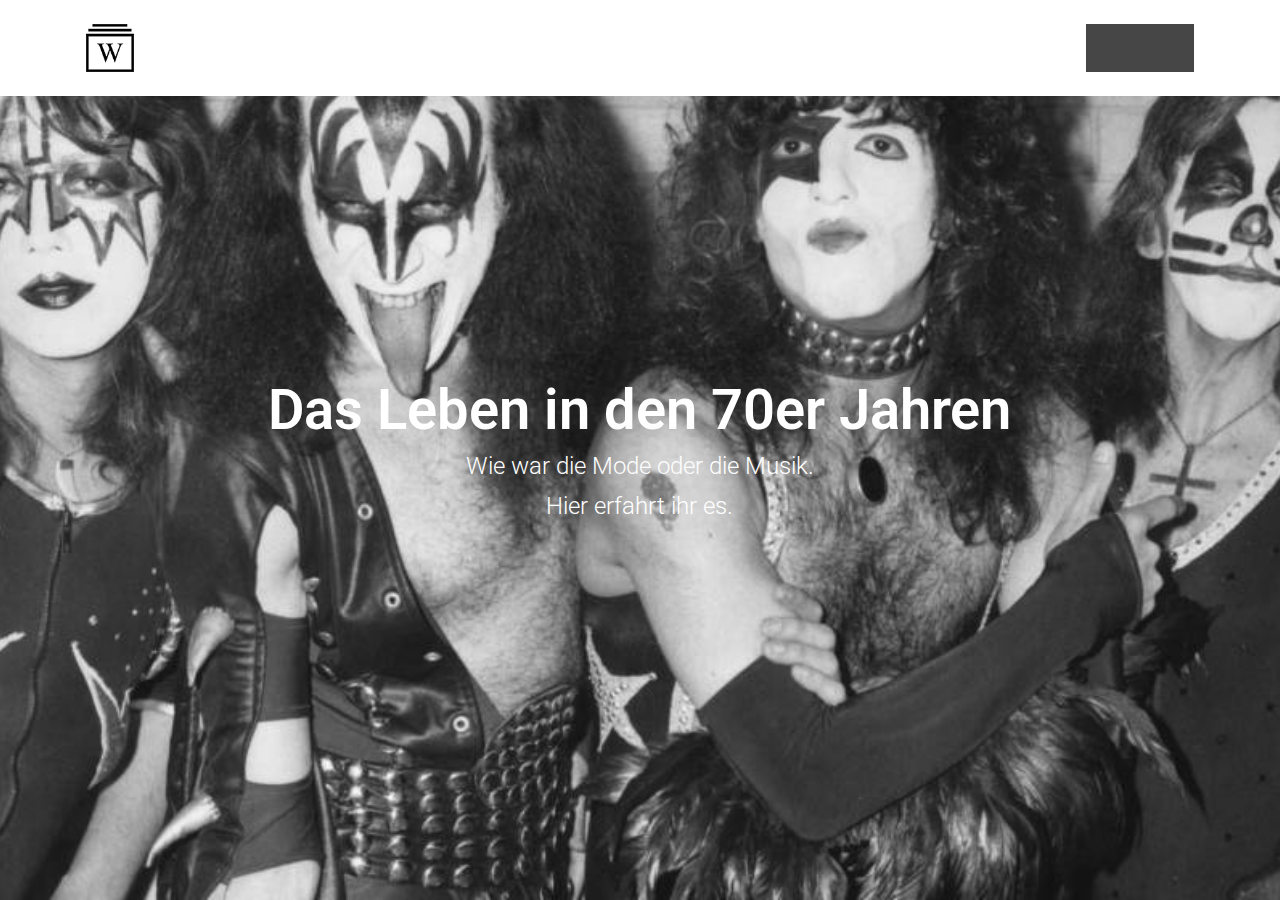
==== commit c85f94e8: "layout" ====
--- a/index.html
+++ b/index.html
@@ -4,23 +4,14 @@
     <meta charset="utf-8">
     <meta name="viewport" content="width=device-width, initial-scale=1">
 
-    <!-- CLEAN MARKUP = GOOD KARMA.
-      Hi source code lover,
-
-      you're a curious person and a fast learner ;)
-      Let's make something beautiful together. Contribute on Github:
-      https://github.com/webslides/webslides
-
-      Thanksd,
-      @jlantunez.
-    -->
+
 
     <!-- SEO -->
     <title>WebSlides: Making HTML presentations easy</title>
     <meta name="description" content="WebSlides is the easiest way to make HTML presentations, portfolios, and landings. Just essential features.">
 
     <!-- URL CANONICAL -->
-    <!-- <link rel="canonical" href="http://your-url.com/"> -->
+    <link rel="canonical" href="https://zeus12555.github.io/lifeinthe70s/">
 
     <!-- Google Fonts -->
     <link href="https://fonts.googleapis.com/css?family=Roboto:100,100i,300,300i,400,400i,700,700i%7CMaitree:200,300,400,600,700&amp;subset=latin-ext" rel="stylesheet">
@@ -86,14 +77,14 @@
           <!--.wrap = container (width: 90%) -->
           <div class="wrap aligncenter" >
             <h1><strong>Das Leben in den 70er Jahren</strong></h1>
-            <p class="text-intro">Wie war die Mode oder die Musik.
-			<br>Hier erfahrt ihr es.
+            <p class="text-intro" color="00ff00">Wie war die Mode oder die Musik.
+			          <br>Hier erfahrt ihr es.
             
             </p>
- 
-          </div>
+           </div>
           <!-- .end .wrap -->
         </section>
+
         <section>
           <!--.wrap = container (width: 90%) -->
           <div class="wrap size-50 aligncenter">
@@ -115,36 +106,23 @@
           </div>
           <!-- .end .wrap -->
         </section>
-        <section class="text-mode">
+
+
+
+        <section class="text-mode slide-bottom">
 
 		         <span class="background" style="background-image:url('static/images/70s/70er-jahre-mode-party-kleider-boots-lederjacke-strickwaren.jpg')"></span>
 
-          <!--.wrap = container (width: 90%) -->
+             <!--.wrap = container (width: 90%) -->
           <div class="wrap">
-            <div class="grid vertical-align">
+            <div class="content-center">
               <div class="column">
                 <h3><strong>Die Mode</strong></h3>
                 <p class="text-intro">Flower Power, Paisley, psychedelische Muster, Karos und Animal-Prints dominierten die Mode der 1970er Jahre. Dazu kamen Materialien wie Cord, Denim, Samt, Wildleder, Nappaleder und Horn<code></code></p>
                 <p></strong> <strong></strong>.</p>
               </div>
               <!-- .end .column -->
-              <div class="column">
-              
-			  <!--.wrap = container (width: 90%) -->
-          <div class="wrap">
-            <div class="grid vertical-align">
-              <div class="column">
-                <h3><strong>Die Mode</strong></h3>
-                <p class="text-intro">Flower Power, Paisley, psychedelische Muster, Karos und Animal-Prints dominierten die Mode der 1970er Jahre. Dazu kamen Materialien wie Cord, Denim, Samt, Wildleder, Nappaleder und Horn<code></code></p>
-                <p></strong> <strong></strong>.</p>
-              </div>
-              <!-- .end .column -->
-              <div class="column">
-               		  
-
-
-              </div>
-              <!-- .end .column -->
+          
             </div>
             <!-- .end .grid -->
           </div>
@@ -218,6 +196,9 @@
             </ul>
           </div>
         </section>
+
+
+        
 		      <section>
           <div class="wrap">
             <h2>Quiz</h2>
@@ -327,21 +308,32 @@
                   </figure>
                 </a>
               </li>
-              <li>
+       
+          </div>
+          <!-- .end .wrap -->
+        </section>
                 
-                  <figure>
-                    
-                    <figcaption>
-                      
-                    </figcaption>
-                  </figure>
-                </a>
-              </li>
-              <li>
-                
-                  <figure>
-                    
-                    
-                      
-                    </figcaption>
-
+      </article>
+      <!-- end article -->
+    </main>
+    <!-- end main -->
+
+   <!-- A global footer
+
+     <footer role="contentinfo">
+      <div class="wrap">
+        <p>An <a href="https://github.com/webslides/webslides">open source solution</a>, by <a href="https://twitter.com/webslides">@webslides</a>.</p>
+      </div>
+    </footer>  -->
+
+    <!-- Required -->
+    <script src="static/js/webslides.js"></script>
+    <script>
+      window.ws = new WebSlides();
+    </script>
+
+    <!-- OPTIONAL - svg-icons.js (fontastic.me - Font Awesome as svg icons) -->
+    <script defer src="static/js/svg-icons.js"></script>
+
+  </body>
+</html>
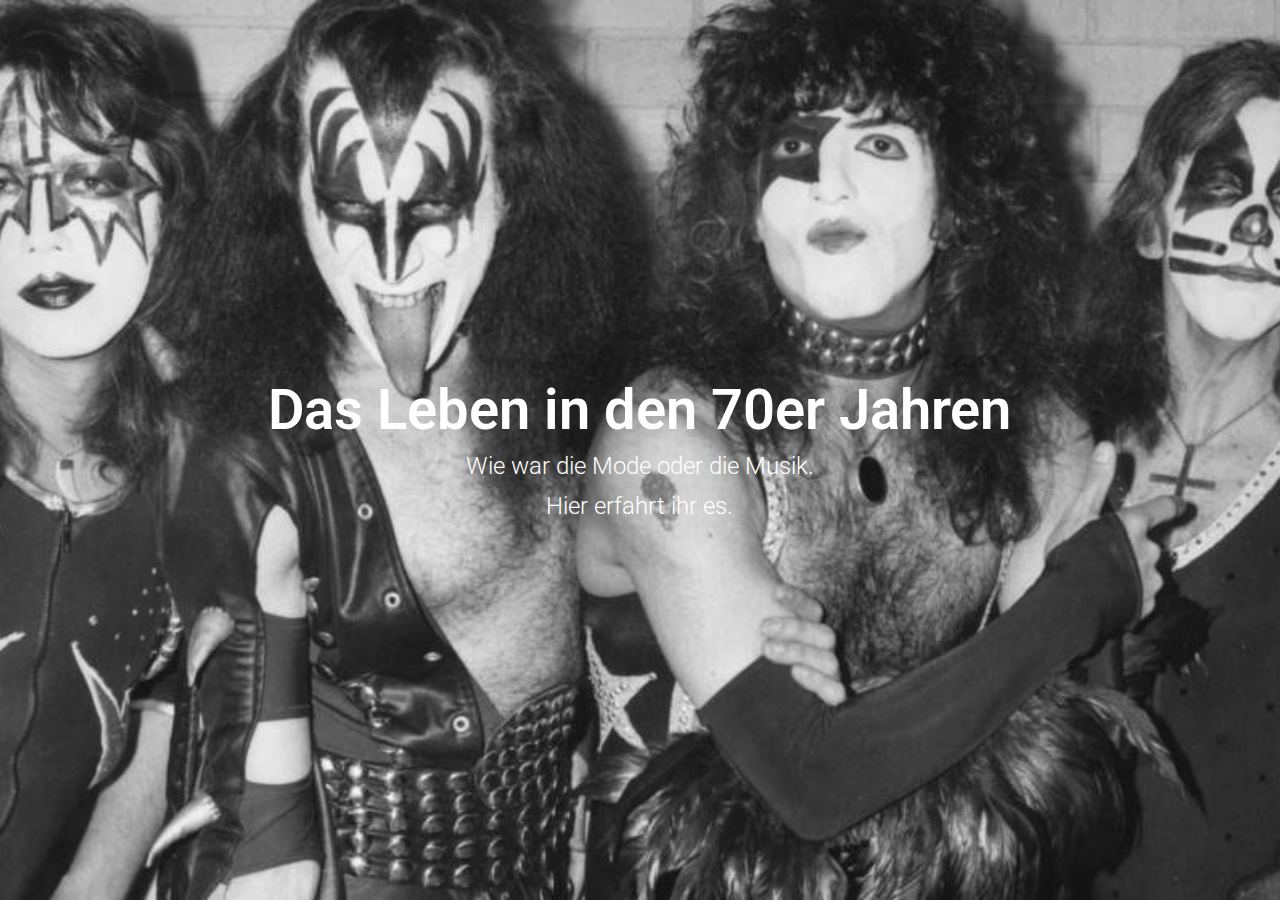
==== commit 4330c788: "webslides header entfernt" ====
--- a/index.html
+++ b/index.html
@@ -39,30 +39,7 @@
 
   </head>
   <body>
-    <header role="banner">
-      <nav role="navigation">
-        <p class="logo"><a href="index.html" title="WebSlides">WebSlides</a></p>
-        <ul>
-          <li class="github">
-            <a rel="external" href="https://github.com/webslides/webslides" title="Github">
-              <svg class="fa-github">
-                <use xlink:href="#fa-github"></use>
-              </svg>
-              <em>WebSlides</em>
-            </a>
-          </li>
-          <li class="twitter">
-            <a rel="external" href="https://twitter.com/webslides" title="Twitter">
-              <svg class="fa-twitter">
-                <use xlink:href="#fa-twitter"></use>
-              </svg>
-              <em>@WebSlides</em>
-            </a>
-          </li>
-          <!--  <li class="dribbble"><a rel="external" href="http://dribbble.com/webslides" title="Dribbble"><svg class="fa-dribbble"><use xlink:href="#fa-dribbble"></use></svg> <em>webslides</em></a></li> -->
-        </ul>
-      </nav>
-    </header>
+   
 
     <main role="main">
       <article id="webslides" class="vertical">
@@ -108,108 +85,113 @@
         </section>
 
 
-
-        <section class="text-mode slide-bottom">
-
-		         <span class="background" style="background-image:url('static/images/70s/70er-jahre-mode-party-kleider-boots-lederjacke-strickwaren.jpg')"></span>
-
-             <!--.wrap = container (width: 90%) -->
-          <div class="wrap">
-            <div class="content-center">
-              <div class="column">
-                <h3><strong>Die Mode</strong></h3>
-                <p class="text-intro">Flower Power, Paisley, psychedelische Muster, Karos und Animal-Prints dominierten die Mode der 1970er Jahre. Dazu kamen Materialien wie Cord, Denim, Samt, Wildleder, Nappaleder und Horn<code></code></p>
-                <p></strong> <strong></strong>.</p>
-              </div>
-              <!-- .end .column -->
-          
+        <section class="fullscreen">
+          <div class="card-50">
+            <figure>
+              <img src="static/images/70s/70er-jahre-mode-party-kleider-boots-lederjacke-strickwaren.jpg" alt="Mode">
+
+            </figure>
+            <!-- end figure-->
+            <div class="flex-content">
+              <h2>Die Mode
+              </h2>
+              <p class="text-intro">Flower Power, Paisley, psychedelische Muster, Karos und Animal-Prints dominierten die Mode der 1970er Jahre. Dazu kamen Materialien wie Cord, Denim, Samt, Wildleder, Nappaleder und Horn</p>
             </div>
-            <!-- .end .grid -->
-          </div>
-          <!-- .end .wrap -->
-		  </span>
-        </section>
-        <section>
+            <!-- end .flex-content-->
+          </div>
+          <!-- end .card-50-->
+        </section>
+
+
+        
+		<section>
           <div class="wrap">
             <h2>Quiz</h2>
             <ul class="flexblock features">
               <li>
                 <div>
                   <h2>
-                    <span>&rarr;</span>
-                    1.
+        
+                    
                   </h2>
                   Wo fand die Schwester von Angus und Malcom das Kürzel für den Bandnamen AC/DC?
-                </div>
-              </li>
-              <li>
-                <div>
-                  <h2>
-                    <svg class="fa-link">
-                      <use xlink:href="#fa-link"></use>
-                    </svg>
-                    2.
+				  
+				  
+                </div>
+              </li>
+              <li>
+                <div>
+                  <h2>
+                 
+                    
                   </h2>
                   Was bedeutet AC/DC?
-                </div>
-              </li>
-              <li>
-                <div>
-                  <h2>
-                    <svg class="fa-clock-o">
-                      <use xlink:href="#fa-clock-o"></use>
-                    </svg>
-                    3.
+				  
+                </div>
+              </li>
+              <li>
+                <div>
+                  <h2>
+                    
+                    
                   </h2>
                   Aus welchem Land kommt die Popgruppe ABBA?
-                </div>
-              </li>
-              <li>
-                <div>
-                  <h2>
-                    
-                    4.
+				  
+				  
+                </div>
+              </li>
+              <li>
+                <div>
+                  <h2>
+                    
+                    
                   </h2>
                   Aus welchen Paaren besteht die Popgruppe ABBA?
-                </div>
-              </li>
-              <li>
-                <div>
-                  <h2>
-                    <svg class="fa-text-height">
-                      <use xlink:href="#fa-text-height"></use>
-                    </svg>
-                    5.
+				   
+				   
+                </div>
+              </li>
+              <li>
+                <div>
+                  <h2>
+                    
+                    
                   </h2>
                   Nennt mir drei Materialen die in den 70er für Mode verwendet wurden?
-                </div>
-              </li>
-              <li>
-                <div>
-                  <h2>
-                    <span>6<sup>.</sup></span>
-                    
-                  </h2>
-                  Welche zwei Bands habe ich noch gennant?                                                                                                   
+				  
+				  
+                </div>
+              </li>
+              <li>
+                <div>
+                  <h2>
+                   
+                    
+                  </h2>
+                  Welche zwei Bands habe ich noch gennant?
+				  
+				  
                 </div>
               </li>
             </ul>
           </div>
         </section>
-
-
-        
+		
+		
+		
 		      <section>
+			  
+			  
+		
           <div class="wrap">
             <h2>Quiz</h2>
             <ul class="flexblock features">
               <li>
                 <div>
                   <h2>
-                    <span>&rarr;</span>
-                    1.
-                  </h2>
-                  Wo fand die Schwester von Angus und Malcom das Kürzel für den Bandnamen AC/DC?
+        
+                    
+                  </h2>
 				  
 				  
 				  Auf ihrer Nähmaschine.
@@ -218,72 +200,45 @@
               <li>
                 <div>
                   <h2>
-                    <svg class="fa-link">
-                      <use xlink:href="#fa-link"></use>
-                    </svg>
-                    2.
-                  </h2>
-                  Was bedeutet AC/DC?
+                 
+                    
+                  </h2>
 				  
 				  Gleichstrom,Wechselstrom.
                 </div>
               </li>
               <li>
                 <div>
-                  <h2>
-                    <svg class="fa-clock-o">
-                      <use xlink:href="#fa-clock-o"></use>
-                    </svg>
-                    3.
-                  </h2>
-                  Aus welchem Land kommt die Popgruppe ABBA?
-				  
-				  
+                  <h2> </h2>  
 				  Aus Schweden.
                 </div>
               </li>
               <li>
                 <div>
-                  <h2>
-                    
-                    4.
-                  </h2>
-                  Aus welchen Paaren besteht die Popgruppe ABBA?
-				   
-				   
-				   Agnetha Fältskog und Björn Ulvaeus sowie Benny Andersson und Anni-Frid.
-                </div>
-              </li>
-              <li>
-                <div>
-                  <h2>
-                    <svg class="fa-text-height">
-                      <use xlink:href="#fa-text-height"></use>
-                    </svg>
-                    5.
-                  </h2>
-                  Nennt mir drei Materialen die in den 70er für Mode verwendet wurden?
-				  
-				  
+                  <h2> </h2>
+					Agnetha Fältskog und Björn Ulvaeus sowie Benny Andersson und Anni-Frid.
+                </div>
+              </li>
+              <li>
+                <div>
+                  <h2></h2>
+
 				  Samt,Nappaleder,Horn.
                 </div>
               </li>
               <li>
                 <div>
-                  <h2>
-                    <span>6<sup>.</sup></span>
-                    
-                  </h2>
-                  Welche zwei Bands habe ich noch gennant?
-				  
-				  
-				  Kiss und Queen
+                  <h2> </h2>
+					Kiss und Queen
                 </div>
               </li>
             </ul>
           </div>
         </section>
-        <section>
+		
+		
+
+	   <section>
           <div class="wrap">
             <h2><strong>Danke fürs Zuhören</strong></h2>
             
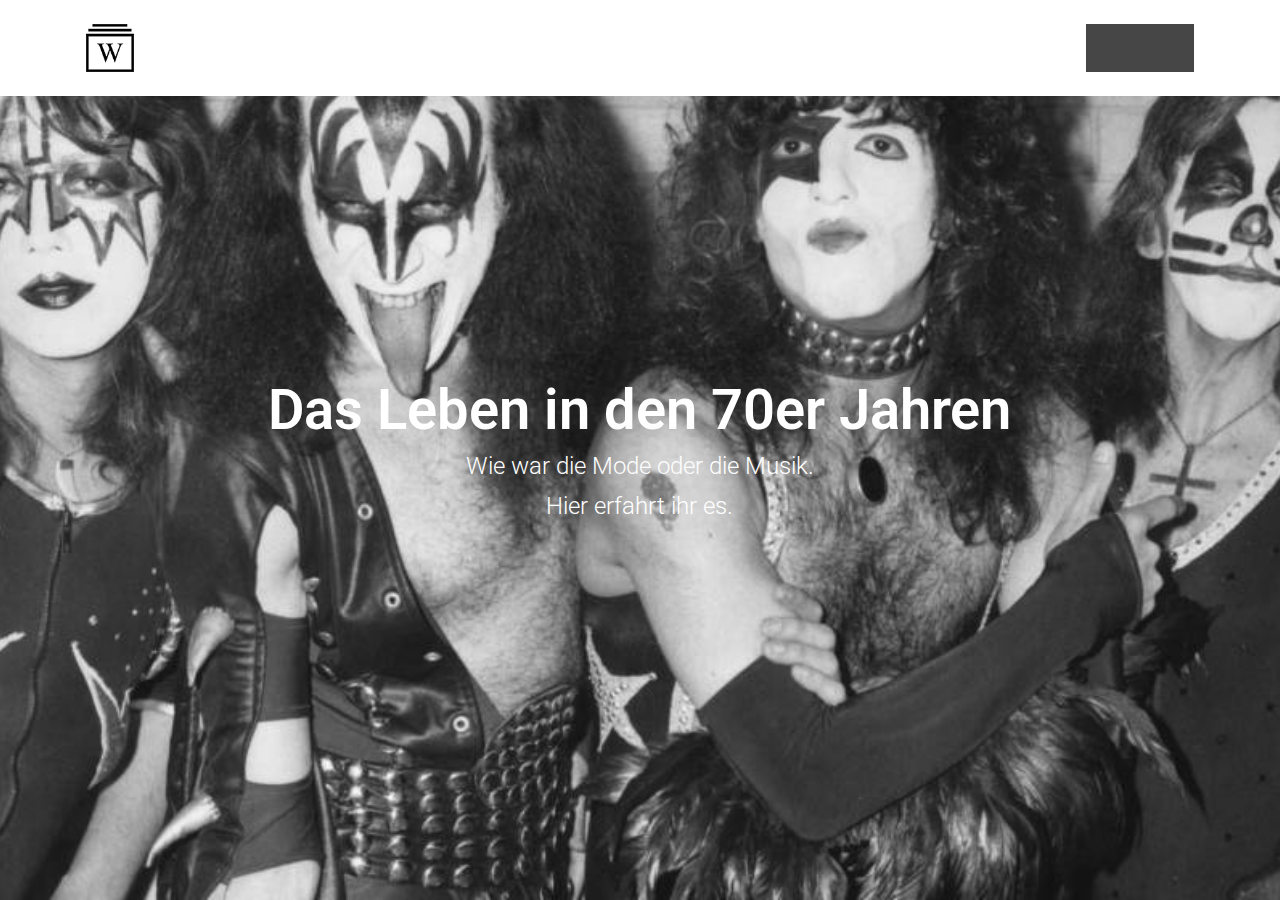
==== commit 460d03e0: "Neue Slides hinzugefügt" ====
--- a/index.html
+++ b/index.html
@@ -39,7 +39,30 @@
 
   </head>
   <body>
-   
+    <header role="banner">
+      <nav role="navigation">
+        <p class="logo"><a href="index.html" title="WebSlides">WebSlides</a></p>
+        <ul>
+          <li class="github">
+            <a rel="external" href="https://github.com/webslides/webslides" title="Github">
+              <svg class="fa-github">
+                <use xlink:href="#fa-github"></use>
+              </svg>
+              <em>WebSlides</em>
+            </a>
+          </li>
+          <li class="twitter">
+            <a rel="external" href="https://twitter.com/webslides" title="Twitter">
+              <svg class="fa-twitter">
+                <use xlink:href="#fa-twitter"></use>
+              </svg>
+              <em>@WebSlides</em>
+            </a>
+          </li>
+          <!--  <li class="dribbble"><a rel="external" href="http://dribbble.com/webslides" title="Dribbble"><svg class="fa-dribbble"><use xlink:href="#fa-dribbble"></use></svg> <em>webslides</em></a></li> -->
+        </ul>
+      </nav>
+    </header>
 
     <main role="main">
       <article id="webslides" class="vertical">
@@ -71,11 +94,11 @@
             <div class="bg-white shadow">
               <ul class="flexblock reasons">
                 <li>
-                  <h1>ABBA</h1>ABBA ist eine schwedische Popgruppe bestehend aus den ehemaligen Paaren Agnetha Fältskog und Björn Ulvaeus sowie Benny Andersson und Anni-Frid Lyngstad und wurde 1972 in Stockholm gegründet</p>
+                  <h1>ABBA</h1>ABBA ist eine schwedische Popgruppe bestehend aus den ehemaligen Paaren Agnetha Fältskog und Björn Ulvaeus sowie Benny Andersson und Anni-Frid Lyngstad und wurde 1972 in Stockholm gegründet.</p>
                 </li>
                 <li>
                   <h1>AC/DC</h1>
-                  <p> Die Brüder Angus und Malcolm haben sich den Bandnamen ausgedacht, nachdem die Schwester der australischen Brüder Margaret das Kürzel auf der Rückseite ihrer Nähmaschine sah und sagte, es sei ein guter Bandname. AC und DC sind die Abkürzungen für Wechselstrom und Gleichstrom<a href="demos/index.html" title="WebSlides Demos"></a></p>
+                  <p> Die Brüder Angus und Malcolm haben sich den Bandnamen ausgedacht, nachdem die Schwester der australischen Brüder Margaret das Kürzel auf der Rückseite ihrer Nähmaschine sah und sagte, es sei ein guter Bandname. AC und DC sind die Abkürzungen für Wechselstrom und Gleichstrom.<a href="demos/index.html" title="WebSlides Demos"></a></p>
                 </li>
               </ul>
             </div>
@@ -83,6 +106,150 @@
           </div>
           <!-- .end .wrap -->
         </section>
+		
+								<section>
+          <div class="wrap">
+            <h2>Musikgeschichte der 70er Jahre</h2>
+            <ul class="flexblock features">
+              <li>
+                <div>
+                  <h2>
+        
+                   <h2>1.</h2> 
+                  </h2>
+                  Die 1970er Jahre waren ein Jahrzehnt voller Gegensätze und manchmal einer gewissen Orientierungslosigkeit.
+				  
+				  
+                </div>
+              </li>
+              <li>
+                <div>
+                  <h2>
+                 
+                   <h2>2.</h2>  
+                  </h2>
+                  Disco, Punk, Jazz und Folk, Schlager und Krautrock  
+				  
+                </div>
+              </li>
+              <li>
+                <div>
+                  <h2>
+                    
+                    <h2>3.</h2> 
+                  </h2>
+                  sowie ganz hoch im Kurs:
+				  
+				  
+                </div>
+              </li>
+              <li>
+                <div>
+                  <h2>
+                    
+                    <h2>4</h2> 
+                  </h2>
+				   „Abba“ und „AC/DC"
+				   
+                </div>
+              </li>
+              <li>
+                <div>
+                  <h2>
+                    
+                    <h2>5</h2> 
+                  </h2>
+				  Alles existierte nebeneinander.
+				  
+                </div>
+              </li>
+              <li>
+                <div>
+                  <h2>
+                   
+                    <h2>6</h2> 
+                  </h2>
+				 - Jetzt gehts weiter mit ein paar Hits von bekannten Bands oder Sängern aus den 70ern.
+				  
+                </div>
+              </li>
+            </ul>
+          </div>
+        </section>
+		
+						<section>
+          <div class="wrap">
+            <h2>Best Hits</h2>
+            <ul class="flexblock features">
+              <li>
+                <div>
+                  <h2>
+        
+                   <h2>ABBA</h2> 
+                  </h2>
+                  I Do,I Do,I Do,I Do,I Do
+				  
+				  
+                </div>
+              </li>
+              <li>
+                <div>
+                  <h2>
+                 
+                   <h2>AC/DC</h2>  
+                  </h2>
+                  Highway to the Hell
+				  
+                </div>
+              </li>
+              <li>
+                <div>
+                  <h2>
+                    
+                    <h2>Queen</h2> 
+                  </h2>
+                  Under Pressure
+				  
+				  
+                </div>
+              </li>
+              <li>
+                <div>
+                  <h2>
+                    
+                    <h2>Kiss</h2> 
+                  </h2>
+                  Take Me
+				   
+				   
+                </div>
+              </li>
+              <li>
+                <div>
+                  <h2>
+                    
+                    <h2>The Beatles</h2> 
+                  </h2>
+                  Let It Be
+				  
+				  
+                </div>
+              </li>
+              <li>
+                <div>
+                  <h2>
+                   
+                    <h2>John Lennon</h2> 
+                  </h2>
+                  Imagine
+				  
+				  
+                </div>
+              </li>
+            </ul>
+          </div>
+        </section>
+
 
 
         <section class="fullscreen">
@@ -102,7 +269,78 @@
           <!-- end .card-50-->
         </section>
 
-
+						<section>
+          <div class="wrap">
+            <h2>Mode</h2>
+            <ul class="flexblock features">
+              <li>
+                <div>
+                  <h2>
+        
+                    <h2>1</h2>
+                  </h2>
+                  Geprägt wurde die Mode vor allem durch das Disco-Fieber, das aus den USA nach Deutschland herüber schwappte. 
+				  
+				  
+                </div>
+              </li>
+              <li>
+                <div>
+                  <h2>
+                 
+                   <h2>2</h2>
+                  </h2>
+                  Es war das Jahrzehnt der schrillen Extreme,wie zb:.
+				  
+                </div>
+              </li>
+              <li>
+                <div>
+                  <h2>
+                    
+                    <h2>3</h2>
+                  </h2>
+                  Hippies mit langen Blumenkleidern und Lederwesten mit Fransen.
+				  
+				  
+                </div>
+              </li>
+              <li>
+                <div>
+                  <h2>
+                    
+                    <h2>4</h2>
+                  </h2>
+                   Den hautengen glitzernden Overalls mit Plateau-Schuhen, für Frauen und Männer gleichermaßen.
+				   
+				   
+                </div>
+              </li>
+              <li>
+                <div>
+                  <h2>
+                    
+                    <h2>5</h2>
+                  </h2>
+                  Die Männer trugen meist lange Harre.
+				  
+				  
+                </div>
+              </li>
+              <li>
+                <div>
+                  <h2>
+                   
+                    <h2>6</h2> 
+                  </h2>
+                  Schlaghosen und Hot Pants waren in den 70ern sehr beliebt.
+				  
+				  
+                </div>
+              </li>
+            </ul>
+          </div>
+        </section>
         
 		<section>
           <div class="wrap">
@@ -176,6 +414,7 @@
             </ul>
           </div>
         </section>
+
 		
 		
 		
@@ -209,14 +448,19 @@
               </li>
               <li>
                 <div>
-                  <h2> </h2>  
+                  <h2>
+                    
+                    
+                  </h2>
+				  
+				  
 				  Aus Schweden.
                 </div>
               </li>
               <li>
                 <div>
                   <h2> </h2>
-					Agnetha Fältskog und Björn Ulvaeus sowie Benny Andersson und Anni-Frid.
+				Agnetha Fältskog und Björn Ulvaeus sowie Benny Andersson und Anni-Frid.
                 </div>
               </li>
               <li>
@@ -240,7 +484,7 @@
 
 	   <section>
           <div class="wrap">
-            <h2><strong>Danke fürs Zuhören</strong></h2>
+            <h2><strong>Danke fürs Zuhören euer Honghji und Faris</strong></h2>
             
            
               <li>
